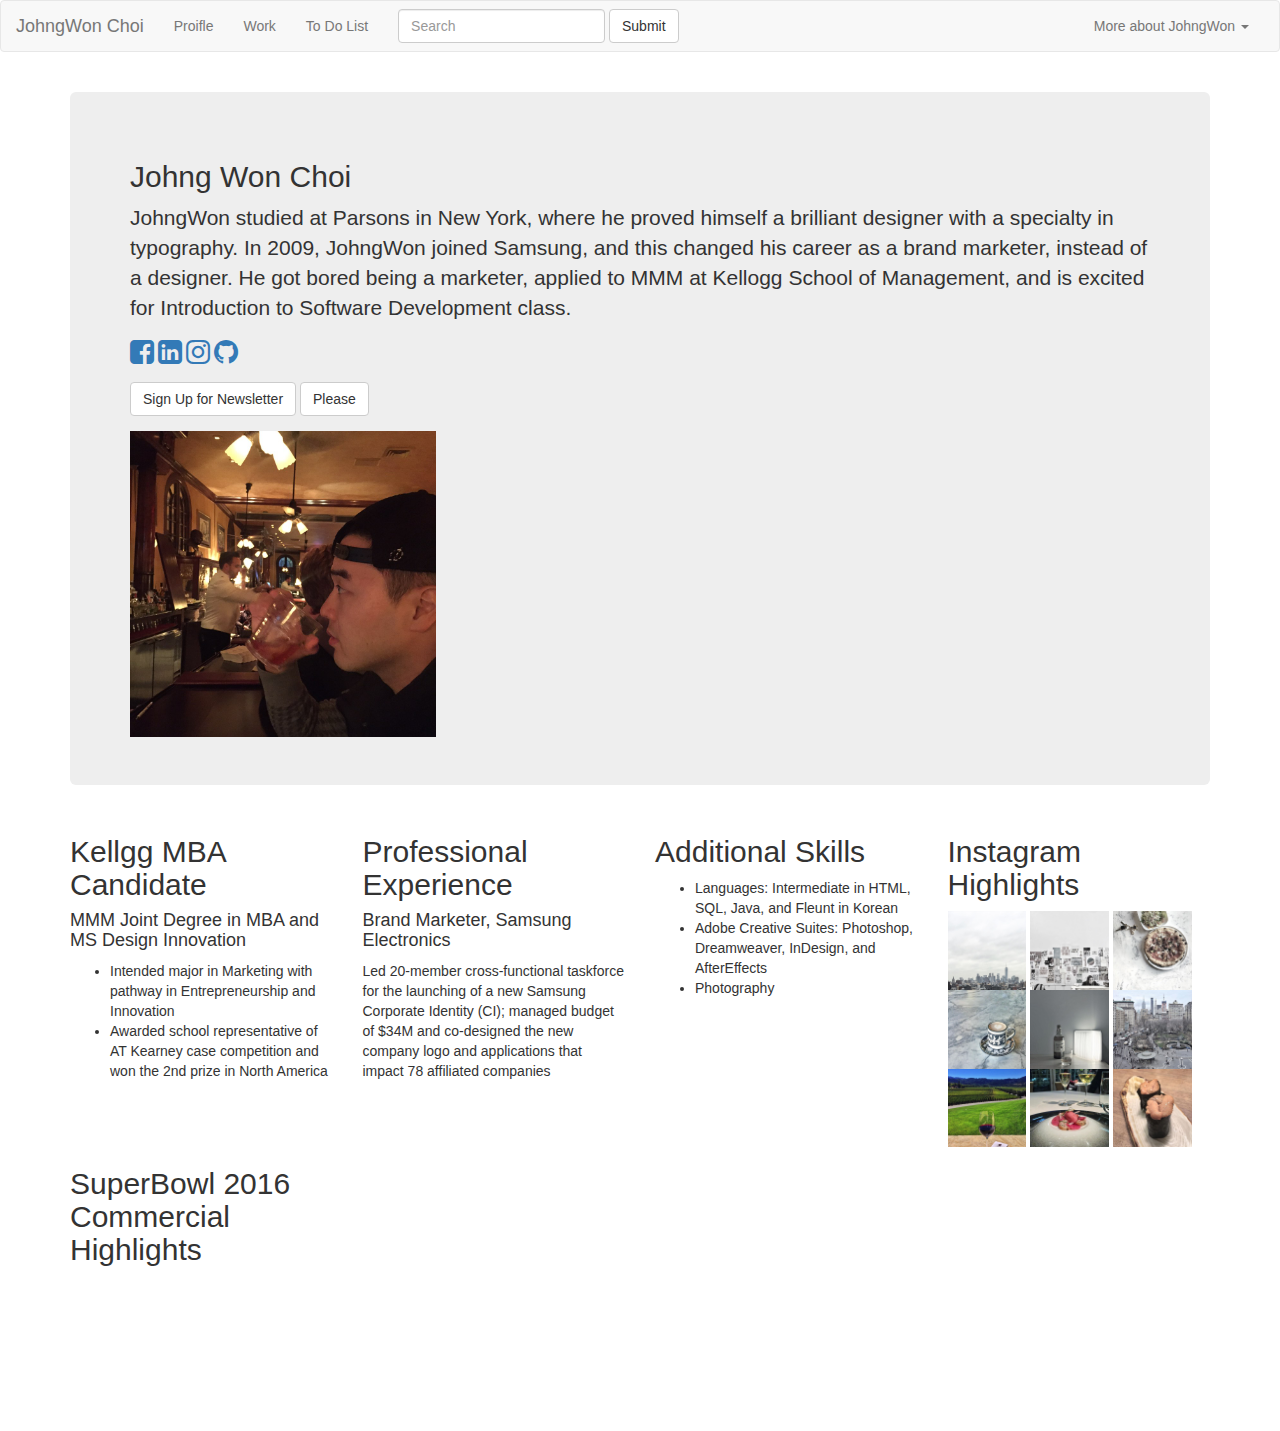
==== index.html @ 351b0db7 "Final" ====
<!DOCTYPE html>
<html lang="en">
<head>
  <title>JohngWon Choi, Kellogg MMM Candidate</title>
  <meta charset="UTF-8">
  <link rel="stylesheet" href="https://maxcdn.bootstrapcdn.com/font-awesome/4.4.0/css/font-awesome.min.css"> 
  <meta name="viewport" content="width=device-width, initial-scale=1">
  <link rel="stylesheet" type="text/css" href="style.css">
  <script src="http://ajax.googleapis.com/ajax/libs/jquery/2.1.4/jquery.min.js"></script>
  <script src="http://ajax.googleapis.com/ajax/libs/jquery/1.11.1/jquery.min.js"></script>
  <script src="http://maxcdn.bootstrapcdn.com/bootstrap/3.2.0/js/bootstrap.min.js"></script>
  <link rel="stylesheet" href="http://maxcdn.bootstrapcdn.com/bootstrap/3.2.0/css/bootstrap.min.css">
   <nav class="navbar navbar-default">
  <div class="container-fluid">
    <!-- Brand and toggle get grouped for better mobile display -->
    <div class="navbar-header">
      <button type="button" class="navbar-toggle collapsed" data-toggle="collapse" data-target="#bs-example-navbar-collapse-1" aria-expanded="false">
        <span class="sr-only">Toggle navigation</span>
        <span class="icon-bar"></span>
        <span class="icon-bar"></span>
        <span class="icon-bar"></span>
      </button>
      <a class="navbar-brand" href="http://www.johngwon.me">JohngWon Choi</a>
    </div>

    <!-- Collect the nav links, forms, and other content for toggling -->
    <div class="collapse navbar-collapse" id="bs-example-navbar-collapse-1">
      <ul class="nav navbar-nav">
        <li><a href="http://johngwon.me/index.html">Proifle <span class="sr-only">(current)</span></a></li>
        <li><a href="http://johngwon.me/work.html">Work</a></li>
        <li><a href="http://johngwon.me/todolist.html">To Do List</a></li>
      </ul>
      <form class="navbar-form navbar-left" role="search">
        <div class="form-group">
          <input type="text" class="form-control" placeholder="Search">
        </div>
        <button type="submit" class="btn btn-default">Submit</button>
      </form>
      <ul class="nav navbar-nav navbar-right">
        <li class="dropdown">
          <a href="#" class="dropdown-toggle" data-toggle="dropdown" role="button" aria-haspopup="true" aria-expanded="false">More about JohngWon <span class="caret"></span></a>
          <ul class="dropdown-menu">
            <li><a href="http://www.linkedin.com/in/johngwon">Linkedin</a></li>
            <li><a href="http://www.instagram.com/voiz">Instagram</a></li>
            <li><a href="http://facebook.com/johngwonchoi/">Facebook</a></li>
            <li role="separator" class="divider"></li>
            <li><a href="http://www.github.com/boiziee">Github</a></li>
          </ul>
        </li>
      </ul>
    </div><!-- /.navbar-collapse -->
  </div><!-- /.container-fluid -->
</nav>
</head>
<body>
  <div class="container">
    <div id="Profile">
      <div class="jumbotron">
        <h2>Johng Won Choi</h2>
          <p>JohngWon studied at Parsons in New York, where he proved himself a brilliant designer with a specialty in typography. In 2009, JohngWon joined Samsung, and this changed his career as a brand marketer, instead of a designer. He got bored being a marketer, applied to MMM at Kellogg School of Management, and is excited for Introduction to Software Development class. </p>
              <a href="http://facebook.com/johngwonchoi/"><i class="fa fa-facebook-square fa-2x"></i></a>
              <a href="http://www.linkedin.com/in/johngwon"><i class="fa fa-linkedin-square fa-2x"></i></a>
              <a href="http://instagram.com/voiz/"><i class="fa fa-instagram fa-2x"></i></a>
              <a href="http://www.github.com/boiziee"><i class="fa fa-github fa-2x"></i></a>
          <p></p>
          <button type="button" class="btn btn-default">Sign Up for Newsletter</button>
          <button class="btn btn-default" type="submit">Please</button>
          <p></p>
        <img src="JW.jpeg">
      </div>
    </div>

    <div class="row">
      <div class="col-xs-12 col-sm-6 col-md-4 col-lg-3">
        <h2>Kellgg MBA Candidate</h2>
          <h4>MMM Joint Degree in MBA and MS Design Innovation</h4>
            <ul>
            <li>Intended major in Marketing with pathway in Entrepreneurship and Innovation</li>
            <li>Awarded school representative of AT Kearney case competition and won the 2nd prize in North America</li>
            </ul>
      </div>
      <div class="col-xs-12 col-sm-6 col-md-4 col-lg-3">
        <h2>Professional Experience</h2>
          <h4 class="NYC">Brand Marketer, Samsung Electronics</h4>
            <p>Led 20-member cross-functional taskforce for the launching of a new Samsung Corporate Identity (CI); managed budget of $34M and co-designed the new company logo and applications that impact 78 affiliated companies</p>
      </div>
      <div class="col-xs-12 col-sm-6 col-md-4 col-lg-3">
        <h2>Additional Skills</h2>
          <ul>
            <li>Languages: Intermediate in HTML, SQL, Java, and Fleunt in Korean 
            <li>Adobe Creative Suites: Photoshop, Dreamweaver, InDesign, and AfterEffects</li>
            <li>Photography</li>
          </ul>
      </div>
    <div class="col-xs-12 col-sm-6 col-md-4 col-lg-3">
        <h2>Instagram Highlights</h2>
          <a href="http://www.instagram.com/p/BAU8al3vZAn/?taken-by=voiz"><img src="0006.jpg" border="0"></a>
          <a href="http://www.instagram.com/p/BAptiqIvZJl/?taken-by=voiz"><img src="0001.jpg" border="0"></a>
          <a href="http://www.instagram.com/p/BA0OV5DPZKH/?taken-by=voiz"><img src="0008.jpg" border="0"></a>
          <a href="http://www.instagram.com/p/BAnEMkhPZIX/?taken-by=voiz"><img src="0002.jpg" border="0"></a>
          <a href="http://www.instagram.com/p/BAonURbvZL7/?taken-by=voiz"><img src="0003.jpg" border="0"></a>
          <a href="http://www.instagram.com/p/BAkP86-PZMS/?taken-by=voiz"><img src="0005.jpg" border="0"></a>
          <a href="http://www.instagram.com/p/BBYhkQNPZGX/?taken-by=voiz"><img src="0000.jpg" border="0"></a>
          <a href="http://www.instagram.com/p/BA7_2VbvZHO/?taken-by=voiz"><img src="0007.jpg" border="0"></a>
          <a href="http://www.instagram.com/p/BA3W3pCPZI_/?taken-by=voiz"><img src="0004.jpg" border="0"></a>
    </div>
    <div class="col-xs-12 col-sm-6 col-md-4 col-lg-3">
        <h2>SuperBowl 2016 Commercial Highlights</h2>
        <div class="youtubeWrap">
        <iframe src="https://player.vimeo.com/video/154370700" frameborder="0" allowfullscreen></iframe>
        </div>
    </div>
  </div>
</body>
</html>
---- style.css ----
body {
  font-family: 'helvetica neue', arial, sans-serif;
  font-weight: 300;
  font-color: white;
  background-image: url(travel.jpg);
  background-size: cover;
  background-repeat: repeat;
}
#Profile {
  margin: 20px auto 20px auto;
}
h1 {
  color: black;
}
h4 {
  color: gray;
}
img{
  width: 30%;
}
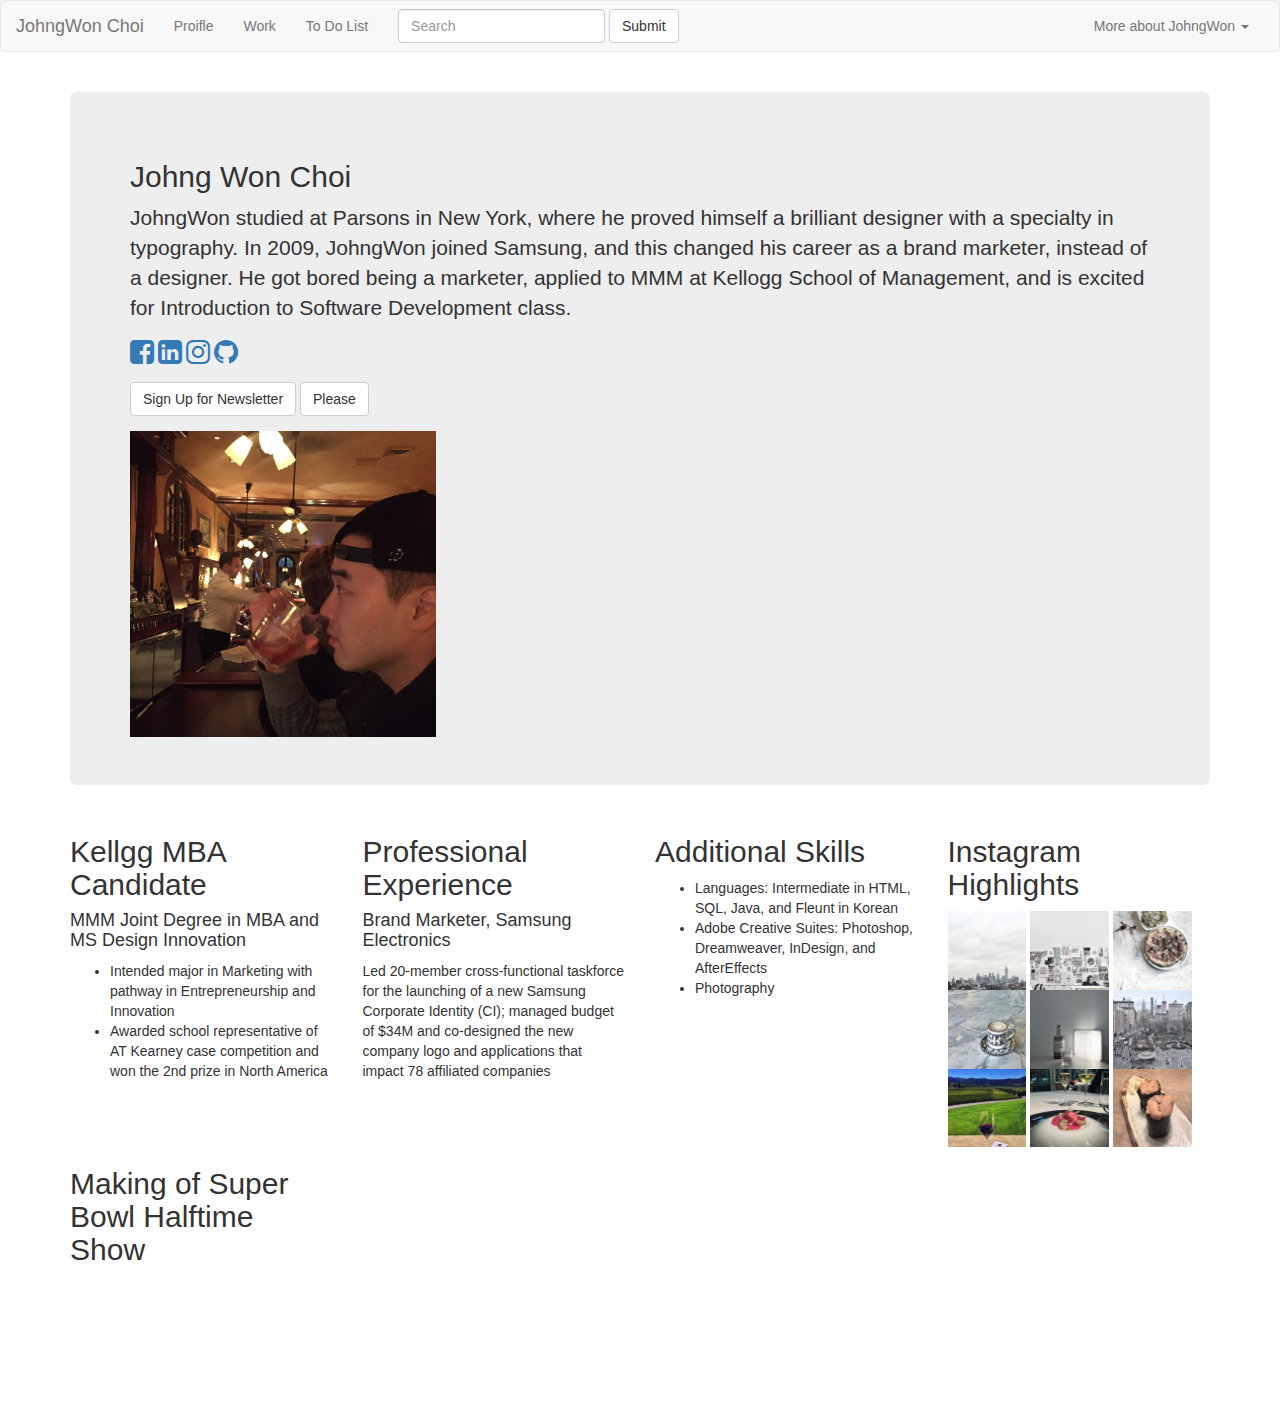
==== commit f2877d07: "Final Project" ====
--- a/index.html
+++ b/index.html
@@ -71,6 +71,7 @@
     </div>
 
     <div class="row">
+
       <div class="col-xs-12 col-sm-6 col-md-4 col-lg-3">
         <h2>Kellgg MBA Candidate</h2>
           <h4>MMM Joint Degree in MBA and MS Design Innovation</h4>
@@ -79,11 +80,13 @@
             <li>Awarded school representative of AT Kearney case competition and won the 2nd prize in North America</li>
             </ul>
       </div>
+
       <div class="col-xs-12 col-sm-6 col-md-4 col-lg-3">
         <h2>Professional Experience</h2>
           <h4 class="NYC">Brand Marketer, Samsung Electronics</h4>
             <p>Led 20-member cross-functional taskforce for the launching of a new Samsung Corporate Identity (CI); managed budget of $34M and co-designed the new company logo and applications that impact 78 affiliated companies</p>
       </div>
+
       <div class="col-xs-12 col-sm-6 col-md-4 col-lg-3">
         <h2>Additional Skills</h2>
           <ul>
@@ -92,6 +95,7 @@
             <li>Photography</li>
           </ul>
       </div>
+
     <div class="col-xs-12 col-sm-6 col-md-4 col-lg-3">
         <h2>Instagram Highlights</h2>
           <a href="http://www.instagram.com/p/BAU8al3vZAn/?taken-by=voiz"><img src="0006.jpg" border="0"></a>
@@ -105,9 +109,9 @@
           <a href="http://www.instagram.com/p/BA3W3pCPZI_/?taken-by=voiz"><img src="0004.jpg" border="0"></a>
     </div>
     <div class="col-xs-12 col-sm-6 col-md-4 col-lg-3">
-        <h2>SuperBowl 2016 Commercial Highlights</h2>
-        <div class="youtubeWrap">
-        <iframe src="https://player.vimeo.com/video/154370700" frameborder="0" allowfullscreen></iframe>
+        <h2>Making of Super Bowl Halftime Show</h2>
+        <div class="embed-responsive embed-responsive-16by9">
+        <iframe src="https://player.vimeo.com/video/43903792?title=0&byline=0" width="500" height="281" frameborder="0" webkitallowfullscreen mozallowfullscreen allowfullscreen></iframe><br><br>
         </div>
     </div>
   </div>
--- a/style.css
+++ b/style.css
@@ -17,4 +17,14 @@
 }
 img{
   width: 30%;
-}+}
+.youtubeWrap {
+  position: relative;
+  width: 100%;
+  padding-bottom: 56.25%;
+}
+.youtubeWrap iframe {
+  position: absolute;
+  width: 100%;
+  height: 100%;
+}
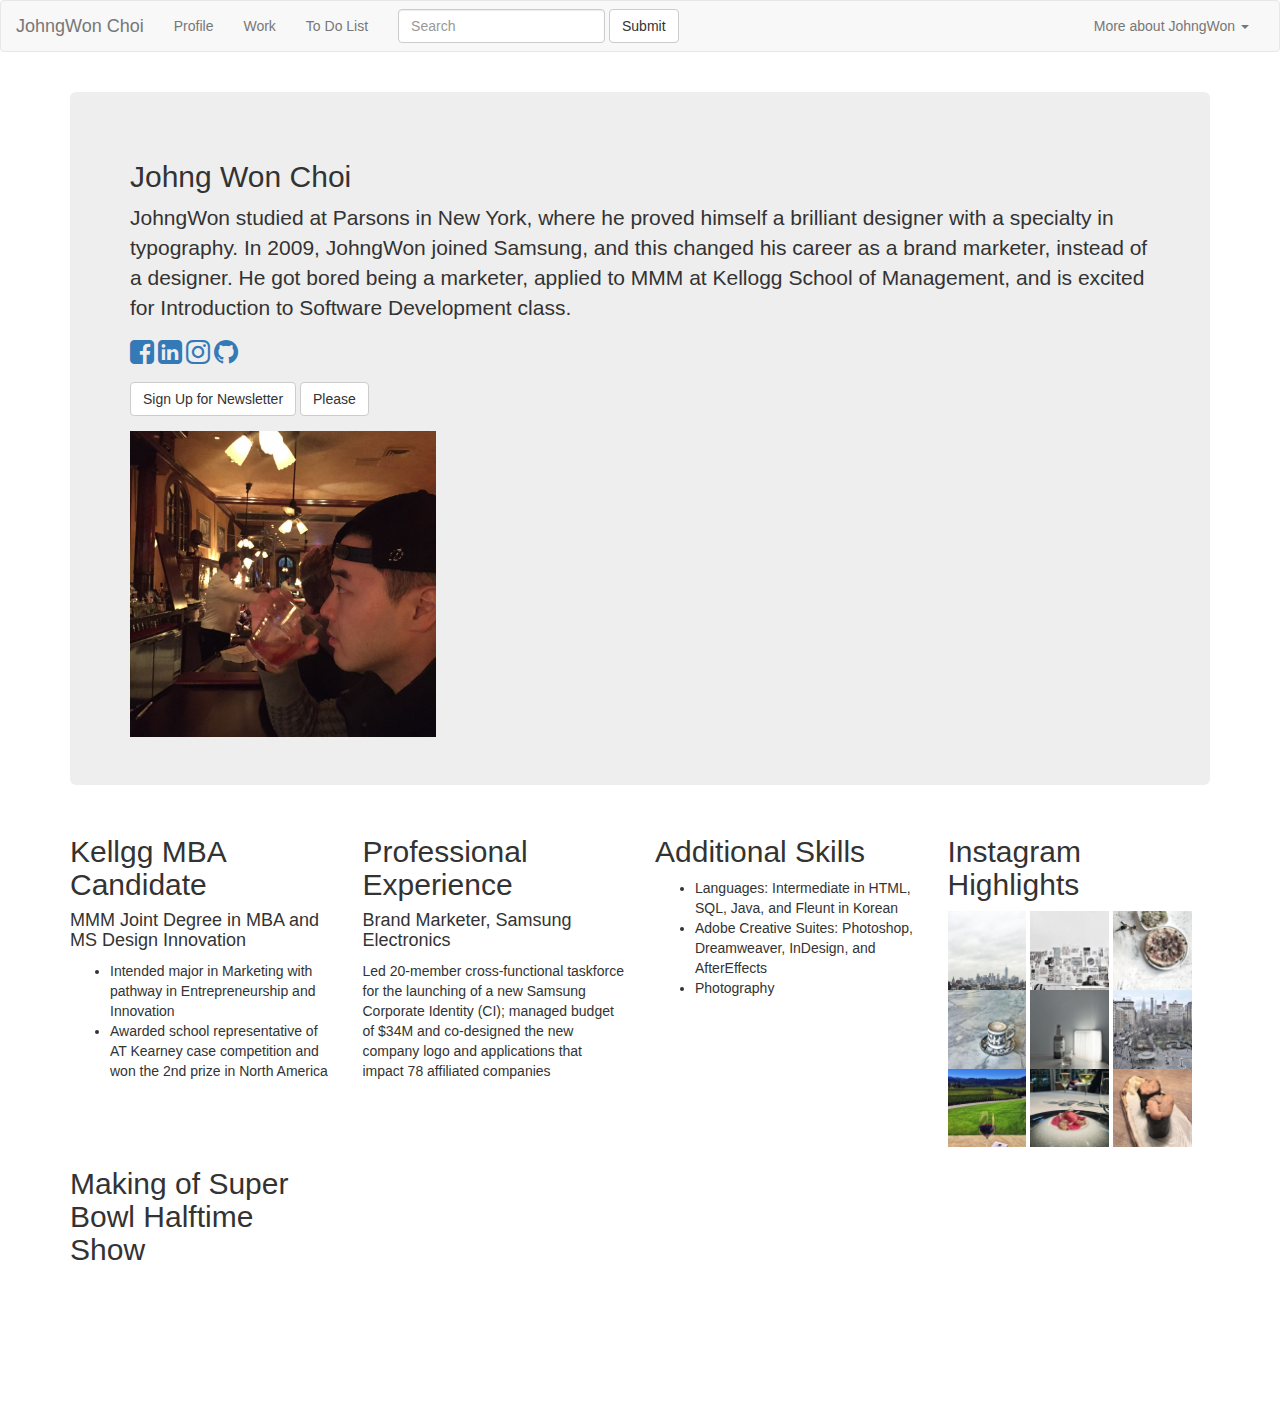
==== commit 2e497803: "Typo" ====
--- a/index.html
+++ b/index.html
@@ -26,7 +26,7 @@
     <!-- Collect the nav links, forms, and other content for toggling -->
     <div class="collapse navbar-collapse" id="bs-example-navbar-collapse-1">
       <ul class="nav navbar-nav">
-        <li><a href="http://johngwon.me/index.html">Proifle <span class="sr-only">(current)</span></a></li>
+        <li><a href="http://johngwon.me/index.html">Profile <span class="sr-only">(current)</span></a></li>
         <li><a href="http://johngwon.me/work.html">Work</a></li>
         <li><a href="http://johngwon.me/todolist.html">To Do List</a></li>
       </ul>
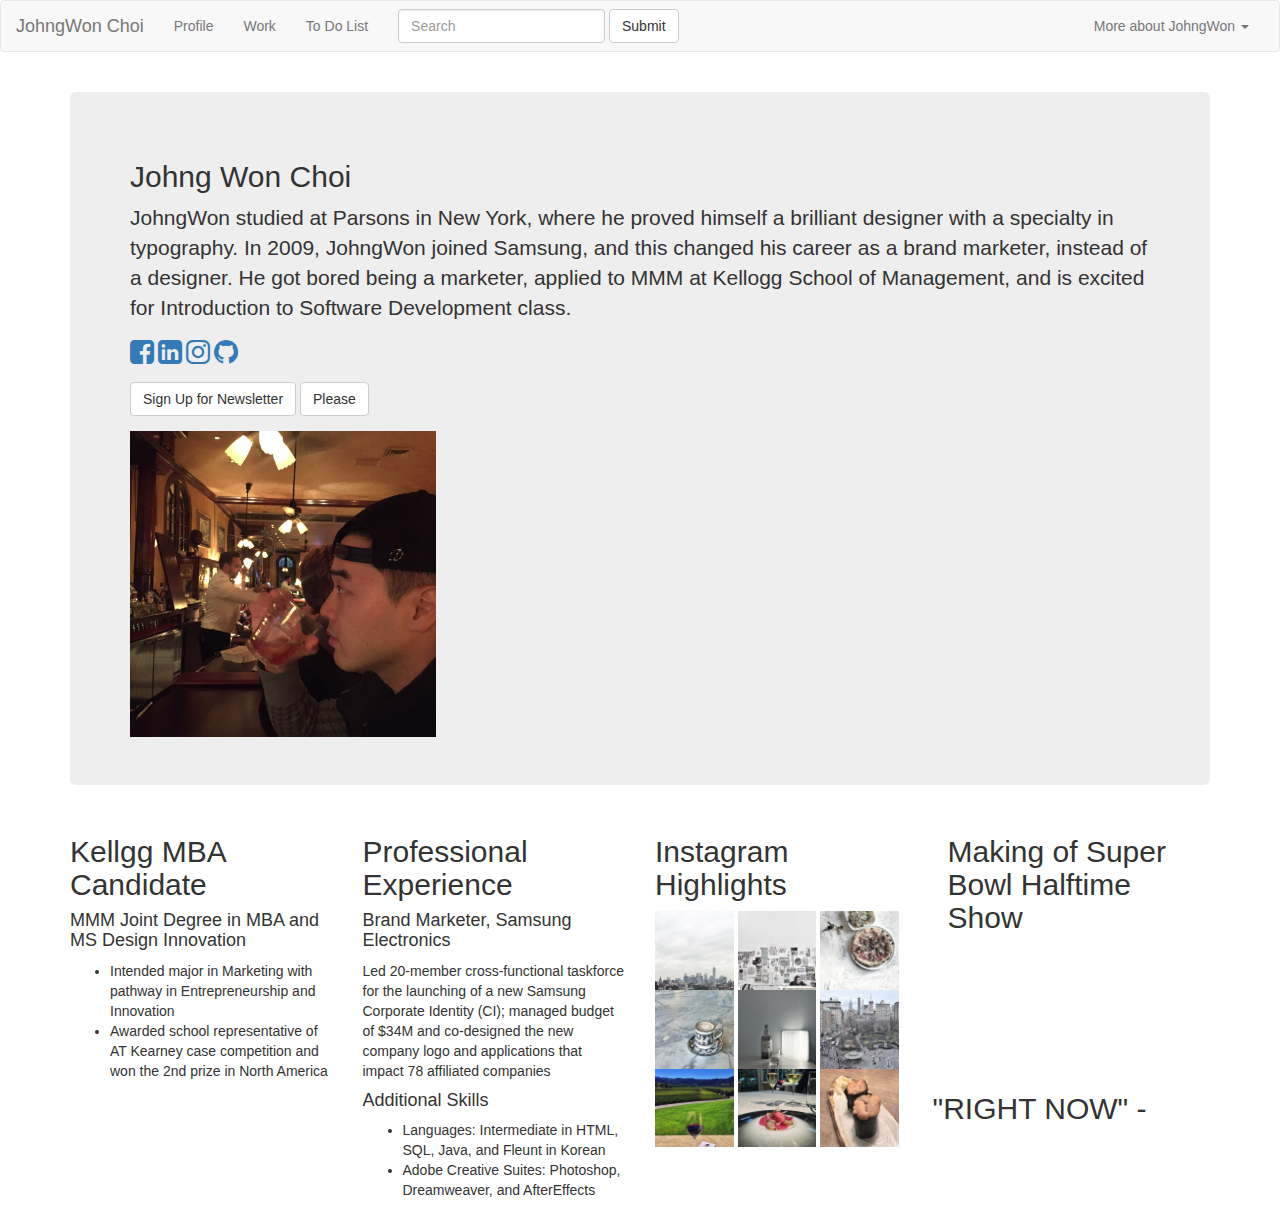
==== commit 76e3988f: "Final" ====
--- a/index.html
+++ b/index.html
@@ -26,7 +26,7 @@
     <!-- Collect the nav links, forms, and other content for toggling -->
     <div class="collapse navbar-collapse" id="bs-example-navbar-collapse-1">
       <ul class="nav navbar-nav">
-        <li><a href="http://johngwon.me/index.html">Profile <span class="sr-only">(current)</span></a></li>
+        <li><a href="http://johngwon.me/index.html">Profile</a></li>
         <li><a href="http://johngwon.me/work.html">Work</a></li>
         <li><a href="http://johngwon.me/todolist.html">To Do List</a></li>
       </ul>
@@ -72,7 +72,7 @@
 
     <div class="row">
 
-      <div class="col-xs-12 col-sm-6 col-md-4 col-lg-3">
+      <div class="col-xs-12 col-sm-6 col-md-3 col-lg-3">
         <h2>Kellgg MBA Candidate</h2>
           <h4>MMM Joint Degree in MBA and MS Design Innovation</h4>
             <ul>
@@ -81,22 +81,19 @@
             </ul>
       </div>
 
-      <div class="col-xs-12 col-sm-6 col-md-4 col-lg-3">
+      <div class="col-xs-12 col-sm-6 col-md-3 col-lg-3">
         <h2>Professional Experience</h2>
           <h4 class="NYC">Brand Marketer, Samsung Electronics</h4>
             <p>Led 20-member cross-functional taskforce for the launching of a new Samsung Corporate Identity (CI); managed budget of $34M and co-designed the new company logo and applications that impact 78 affiliated companies</p>
-      </div>
 
-      <div class="col-xs-12 col-sm-6 col-md-4 col-lg-3">
-        <h2>Additional Skills</h2>
+        <h4>Additional Skills</h4>
           <ul>
             <li>Languages: Intermediate in HTML, SQL, Java, and Fleunt in Korean 
-            <li>Adobe Creative Suites: Photoshop, Dreamweaver, InDesign, and AfterEffects</li>
-            <li>Photography</li>
+            <li>Adobe Creative Suites: Photoshop, Dreamweaver, and AfterEffects</li>
           </ul>
       </div>
 
-    <div class="col-xs-12 col-sm-6 col-md-4 col-lg-3">
+    <div class="col-xs-12 col-sm-6 col-md-3 col-lg-3">
         <h2>Instagram Highlights</h2>
           <a href="http://www.instagram.com/p/BAU8al3vZAn/?taken-by=voiz"><img src="0006.jpg" border="0"></a>
           <a href="http://www.instagram.com/p/BAptiqIvZJl/?taken-by=voiz"><img src="0001.jpg" border="0"></a>
@@ -108,12 +105,29 @@
           <a href="http://www.instagram.com/p/BA7_2VbvZHO/?taken-by=voiz"><img src="0007.jpg" border="0"></a>
           <a href="http://www.instagram.com/p/BA3W3pCPZI_/?taken-by=voiz"><img src="0004.jpg" border="0"></a>
     </div>
-    <div class="col-xs-12 col-sm-6 col-md-4 col-lg-3">
+    <div class="col-xs-12 col-sm-6 col-md-3 col-lg-3">
         <h2>Making of Super Bowl Halftime Show</h2>
         <div class="embed-responsive embed-responsive-16by9">
         <iframe src="https://player.vimeo.com/video/43903792?title=0&byline=0" width="500" height="281" frameborder="0" webkitallowfullscreen mozallowfullscreen allowfullscreen></iframe><br><br>
         </div>
     </div>
+    <div class="inner">
+      <h2> "RIGHT NOW" <span class="more_button pictos">-</span>
+      </h2>
+    <div class="current_container show_more">
+      <div class="less">
+        <canvas id="icon_current" width="164" height="164" style="width:82px; height: 82px">
+        <div class="temp">
+          <span>35C</span>
+        </div>
+        <div class="desc">Clear, Feels&nbsp;like&nbsp;29C</div>
+      </div>
+
+
+
+
+
+
   </div>
 </body>
 </html>
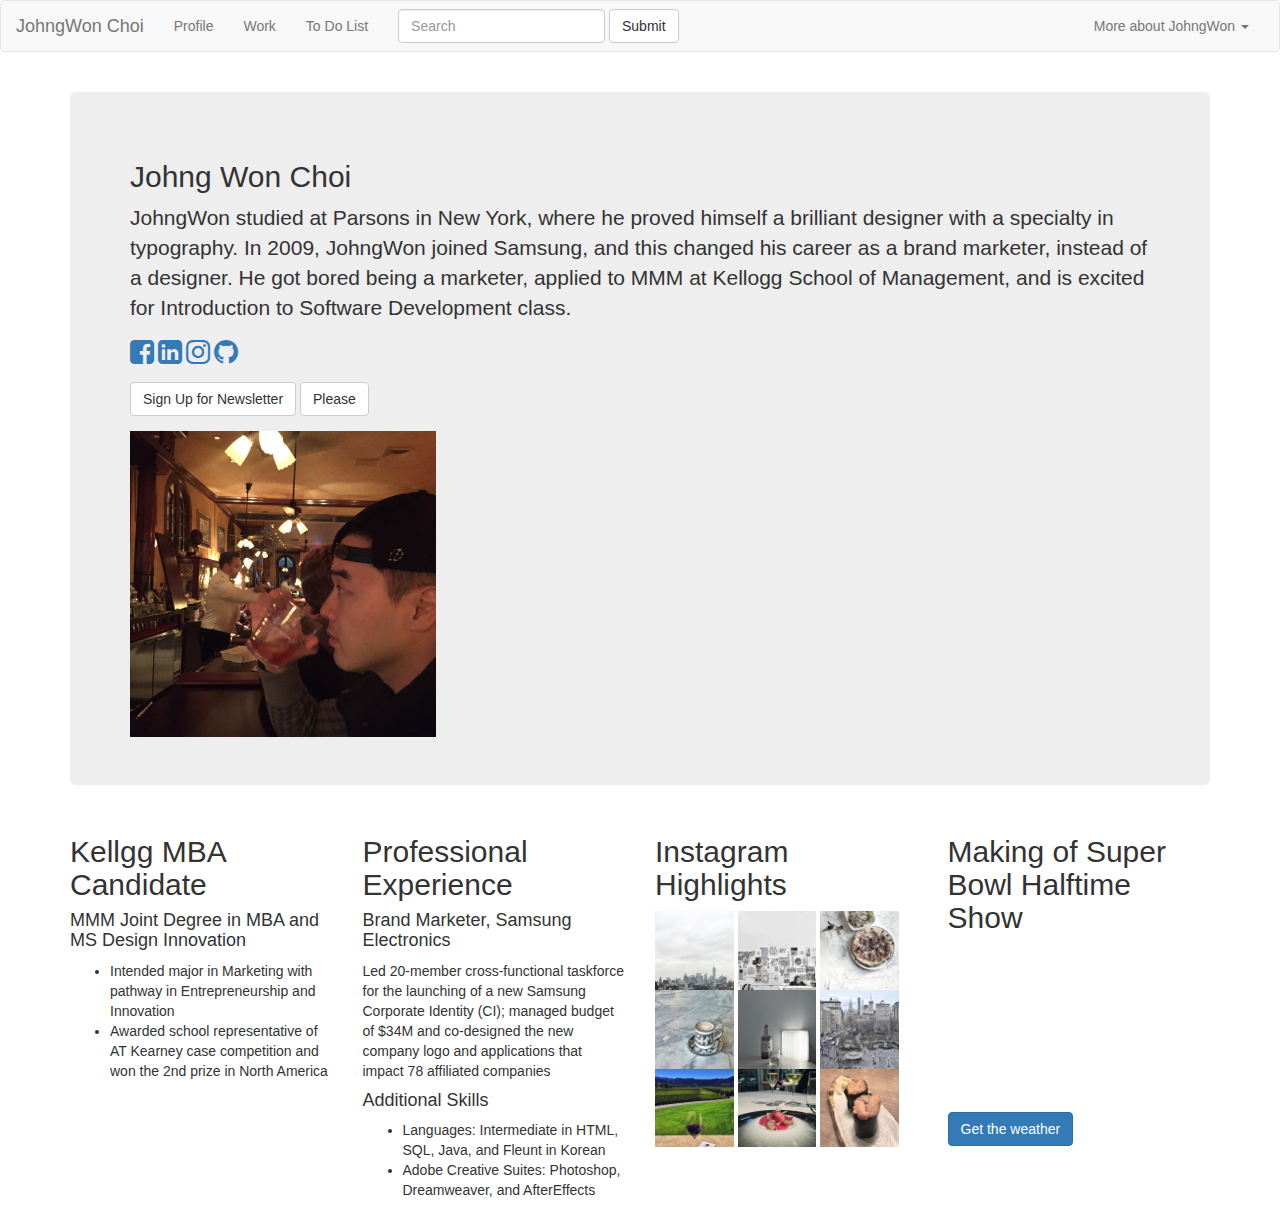
==== commit 046db3d4: "Final with Java" ====
--- a/index.html
+++ b/index.html
@@ -50,6 +50,11 @@
       </ul>
     </div><!-- /.navbar-collapse -->
   </div><!-- /.container-fluid -->
+    <meta charset="UTF-8">
+    <link rel="stylesheet" href="http://maxcdn.bootstrapcdn.com/bootstrap/3.3.5/css/bootstrap.min.css">
+    <script src="http://ajax.googleapis.com/ajax/libs/jquery/1.11.3/jquery.min.js"></script>
+    <script src="http://maxcdn.bootstrapcdn.com/bootstrap/3.3.5/js/bootstrap.min.js"></script>
+    <script src="weather.js"></script>
 </nav>
 </head>
 <body>
@@ -111,23 +116,11 @@
         <iframe src="https://player.vimeo.com/video/43903792?title=0&byline=0" width="500" height="281" frameborder="0" webkitallowfullscreen mozallowfullscreen allowfullscreen></iframe><br><br>
         </div>
     </div>
-    <div class="inner">
-      <h2> "RIGHT NOW" <span class="more_button pictos">-</span>
-      </h2>
-    <div class="current_container show_more">
-      <div class="less">
-        <canvas id="icon_current" width="164" height="164" style="width:82px; height: 82px">
-        <div class="temp">
-          <span>35C</span>
-        </div>
-        <div class="desc">Clear, Feels&nbsp;like&nbsp;29C</div>
-      </div>
 
-
-
-
-
-
+    <div class="col-xs-12 col-sm-6 col-md-3 col-lg-3">
+      <h3><a href="#" class="btn btn-primary get-the-weather">Get the weather</a></h3>
+      <div class="weather-report"></div>
+    </div>
   </div>
 </body>
 </html>
